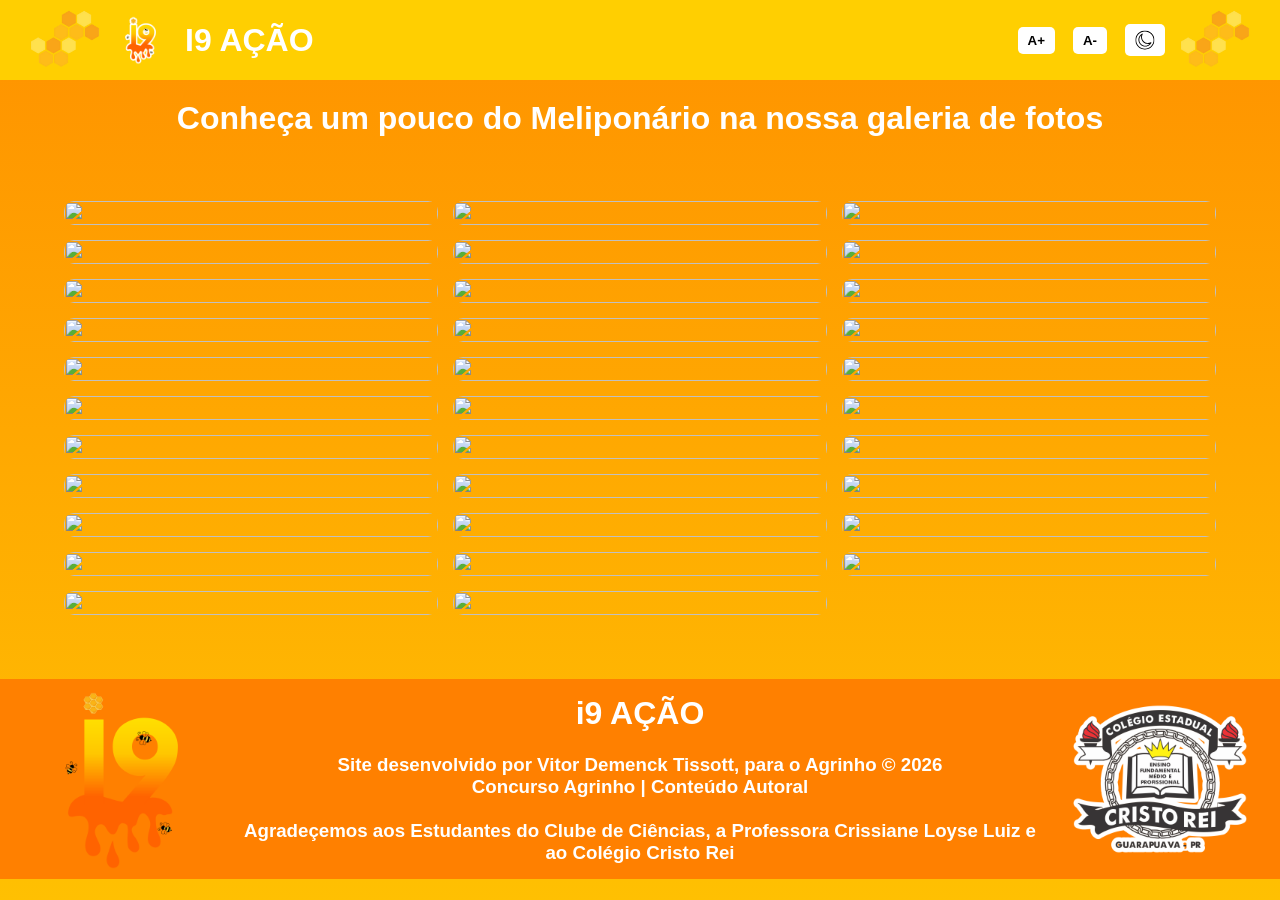
==== galeria.html @ e70650ac "Add files via upload" ====
<!DOCTYPE html>
<html lang="en">
<head>
    <meta charset="UTF-8">
    <meta name="viewport" content="width=device-width, initial-scale=1.0">
    <title>I9 AÇÃO Galeria</title>
    <link rel="stylesheet" href="style.css">
</head>
<body>
    <header>
    <div>
    <img class="img_colmeia" src="img/colmeia.png" alt="desenho de uma comleia">
    <a href="index.html"><img src="img/I9.png" alt="Logo site i9 ação desenvolvido no canva"></a>
    <h1>I9 AÇÃO</h1>
    </div>
    <div>
    <div class="acessibilidade">
      <button class="fonte-btn" onclick="alterarFonte(1)">A+</button>
      <button class="fonte-btn" onclick="alterarFonte(-1)">A-</button>
      <button class="tema-btn" onclick="alternarTema()"> <img class="img_modo-escuro" src="img/modo escuro.svg" alt="imagem modo escuro e modo claro"></button>
    </div>
      <img class="img_colmeia" src="img/colmeia.png" alt="desenho de uma comleia">
    </div>
</header>

<h1>Conheça um pouco do Meliponário na nossa galeria de fotos</h1>

<main class="galeria">
        <img src="img/img galeria/colmeia 1.jpeg" alt="">
        <img src="img/img galeria/colmeia 2.jpeg" alt="">
        <img src="img/img galeria/colmeia 3.jpeg" alt="">
        <img src="img/img galeria/colmeia 4.jpeg" alt="">
        <img src="img/img galeria/meliponario 1.jpeg" alt="">
        <img src="img/img galeria/meliponario 2.jpeg" alt="">
        <img src="img/img galeria/meliponario 3.jpeg" alt="">
        <img src="img/img galeria/meliponario 4.jpeg" alt="">
        <img src="img/img galeria/hora 2.jpg" alt="">
        <img src="img/img galeria/horta morango 1.jpg" alt="">
        <img src="img/img galeria/horta morango 2.jpg" alt="">
        <img src="img/img galeria/inicio horta.jpg" alt="">
        <img src="img/img galeria/melzinho.jpg" alt="">
        <img src="img/img galeria/plantas biblioteca.jpg" alt="">
        <img src="img/img galeria/flores biblioteca.jpg" alt="">
        <img src="img/img galeria/entrada biblioteca.jpg" alt="">
        <img src="img/img galeria/carrinho 1.jpg" alt="">
        <img src="img/img galeria/carrinho 2.jpg" alt="">
        <img src="img/img galeria/hortinha centro.jpg" alt="">
        <img src="img/img galeria/Entrada de flores.jpg" alt="">
        <img src="img/img galeria/entrada colmeia.jpg" alt="">
        <img src="img/img galeria/colmeia aberta 1.jpg" alt="">
        <img src="img/img galeria/colmeia aberta 2.jpg" alt="">
        <img src="img/img galeria/colmeia aberta 3.jpg" alt="">
        <img src="img/img galeria/colmeia aberta 4.jpg" alt="">
        <img src="img/img galeria/colmeia aberta 5.jpg" alt=""> 
        <img src="img/img galeria/colmeia aberta 6.jpg" alt="">
        <img src="img/img galeria/colmeia aberta 7.jpg" alt="">    
        <img src="img/img galeria/arvores fora.jpg" alt="">
        <img src="img/img galeria/arvore 1.jpg" alt="">
        <img src="img/img galeria/arvore 2.jpg" alt="">
        <img src="img/img galeria/arvore 3.jpg" alt="">
</main>

<footer>
  <img src="img/i9.png" alt="Logo site i9 ação desenvolvido no canva presente no rodapé">
  <div>
    <h1>i9 AÇÃO</h1> 
    <h3>Site desenvolvido por Vitor Demenck Tissott, para o Agrinho © 2026 
    <br> Concurso Agrinho | Conteúdo Autoral
    <br>
    <br> Agradeçemos aos Estudantes do Clube de Ciências, a Professora Crissiane Loyse Luiz e ao Colégio Cristo Rei</h3>
  </div>
  <img src="img/logo cristo rei.png" alt="Logo do Colégio Estadual Cristo Rei">
</footer>

<script src="script.js"></script>
<script src="//translate.google.com/translate_a/element.js?cb=googleTranslateElementInit"></script>

</body>
</html>
---- style.css ----
:root{
  --cor-fundo: linear-gradient(to bottom, #ff9200, #ffc002);
  --cor-cabecalho: #ffcf01;
  --cor-rodapé: #ff8000;
  --cor-tela: #eaeaea;
  --cor-tablet: #333333;
  --cor-botao: #a8c6df;
  --cor-camera: #a8c6df;
  --branco: white;
  --preto: black;
}

body {
  background-image: var(--cor-fundo);
  background-repeat: no-repeat;
  background-attachment: fixed;
  margin: 0;
  font-family: Arial;
  text-align: center;
  color: var(--branco);
}

header {
  display: flex;
  height: 50px;
  justify-content: space-between;
  align-items: center;
  background-color: var(--cor-cabecalho);
  padding: 15px;
}

header h1 {
  margin: 0;
  padding-left: 20px;
}

header img{
  width: 50px;
  display: block;
}

.img_colmeia{
  width: 70px;
  padding: 0 15px;
}

header div{
  display: flex;
  align-items: center;
}

nav a {
  color: var(--branco);
  margin-left: 15px;
  text-decoration: none;
  font-size: 20px;
}

#idioma_box {
  display: none;
}

.idioma_botao {
  color: var(--branco);
  padding: 8px 12px;
  cursor: pointer;
  border-radius: 5px;
  font-size: 20px;
}

.idioma_google {
  display: none;
  position: absolute;
  right: 20px;
  top: 60px;
  background-color: var(--branco);
  padding: 10px;
  border-radius: 5px;
  align-items: center;
  margin-top: 20px;
}

#idioma_box:checked ~ .idioma_google {
  display: block;
}

.acessibilidade{
  display:flex;
  gap:10px;
  align-items:center;
}

.fonte-btn,
.tema-btn{
  background-color: var(--branco);
  color: var(--preto);
  border: none;
  padding: 6px 10px;
  margin-left: 8px;
  border-radius: 5px;
  cursor: pointer;
  font-weight: bold;
  transition: 0.3s;
}

.fonte-btn:hover,
.tema-btn:hover{
  background-color: var(--cor-rodapé);
  color: var(--branco);
}

.tema-btn:hover .img_modo-escuro{
    filter: brightness(0) invert(1);
}

.img_modo-escuro{
  width: 20px;
}

h1 {
  margin-top: 20px;
}

.banner{
  text-align: center;
}

.banner img{
  width: 80%;
  height: 500px;
  object-fit: cover;
  object-position: center 70%;
  border-radius: 20px;
}

.tablet {
  width: 700px;
  margin: 30px auto;
  background-color: var(--cor-tablet);
  border-radius: 30px;
  padding: 20px;
  position: relative;
}

.camera {
  width: 20px;
  height: 20px;
  background-color: var(--cor-camera) ;
  border-radius: 50%;
  margin: 0 auto 10px;
}

.tela {
  background-color: var(--cor-tela);
  color: var(--preto);
  padding: 20px;
  border-radius: 10px;
  text-align: center;
  min-height: 800px;
  height: auto;
  font-size: 20px;
  align-items: center;
}

.tela p{
  text-align: justify;
}

.tela img{
  width: 400px;
  border-radius: 20px;
}

.controles {
  display: flex;
  justify-content: center;
  align-items: center;
  margin-top: 10px;
  gap: 20px;
  font-size: 30px;
}

.botao {
  width: 80px;
  height: 15px;
  background-color: var(--cor-botao);
  border-radius: 10px;
}

.tablet_deitado{
  width: 800px;
  background-color: var(--cor-tablet);
  border-radius: 30px;
  padding: 20px;
  position: relative;
  margin: 30px auto;
  display: flex;
  align-items: center;
}

.camera_tablet_deitado{
  width: 20px;
  height: 20px;
  background-color: var(--cor-camera);
  border-radius: 50%;
  display: block;
}

.tela_deitado{
  background-color: var(--cor-tela);
  color: var(--preto);
  display: flex;
  padding: 20px;
  border-radius: 10px;
  text-align: center;
  min-height: 400px;
  height: auto;
  width: 700px;
  overflow-y: auto;
  font-size: 20px;
  align-items: center;
  margin: 0 20px auto;
}

.tela_deitado p{
  font-size: 30px;
}

.tela_deitado img{
  height: 300px;
  border-radius: 30px;
}

.controles_tablet_deitado{
  justify-content: center;
  align-items: center;
  margin-top: 10px;
  gap: 20px;
  font-size: 30px;
}

.botao_tablet_deitado{
  width: 15px;
  height: 80px;
  background-color: var(--cor-botao);
  border-radius: 10px;
}

.tablet_2{
   width: 870px;
  margin: 30px auto;
  background-color: var(--cor-tablet);
  border-radius: 30px;
  padding: 20px;
  position: relative;
}

.tela_2 {
  background-color: var(--cor-tela);
  color: var(--preto);
  padding: 40px;
  margin: 20px;
  border-radius: 10px;
  text-align: center;
  min-height: 600px;
  height: auto;
  width: 750px;
  font-size: 20px;
  align-items: center;
  display: flex;
}

.tela_2 p{
  text-align: justify;
  padding: 0 20px 0 20px;
  width: 450px;
}

.tela_2 img{
  height: 500px;
  border-radius: 20px;
}

.celulares {
  display: flex;
}

.celular {
  width: 400px;
  margin: 30px auto;
  background-color: var(--cor-tablet);
  border-radius: 30px;
  padding: 20px;
  position: relative;
}

.celular_tela {
  background-color: var(--cor-tela);
  color: var(--preto);
  padding: 20px;
  border-radius: 10px;
  text-align: center;
  min-height: 550px;
  height: auto;
  font-size: 20px;
  align-items: center;
}

.celular_tela p{
  text-align: justify;
}

.celular_tela img{
  width: 300px;
  border-radius: 20px;
}

.tela_3 {
  background-color: var(--cor-tela);
  color: var(--preto);
  padding: 20px;
  border-radius: 10px;
  text-align: center;
  min-height: 800px;
  height: auto;
  font-size: 20px;
  align-items: center;
}

.tela_3 p{
  text-align: justify;
}

.tela_3 img{
  height: 400px;
  width: 300px;
  object-fit: cover;
  object-position: center 40%;
  border-radius: 20px;
}

.tv {
  width: 900px;
  margin: 30px auto;
  background-color: var(--cor-tablet);
  border-radius: 30px;
  padding: 20px;
  position: relative;
}

.tela_tv {
  background-color: var(--cor-tela);
  display: flex;
  color: var(--preto);
  padding: 20px;
  border-radius: 10px;
  text-align: justify;
  min-height: 550px;
  height: auto;
  font-size: 20px;
  align-items: center;
}

.tela_tv img{
  height: 400px;
  width: 300px;
  object-fit: cover;
  margin: 20px;
  object-position: center 40%;
  border-radius: 20px;
}

.base {
  width: 900px;
  margin: 30px auto;
  display: flex;
  flex-direction: column;
  align-items: center;
  margin-top: -50px;
}

.pe_tv {
  width: 60px;
  height: 100px;
  background-color: var(--cor-tablet);
}

.base_tv {
  width: 400px;
  height: 40px;
  background-color: var(--cor-tablet);
  border-radius: 20px;
  margin-top: -20px;
}

.tablet_deitado_2{
  width: 800px;
  background-color: var(--cor-tablet);
  border-radius: 30px;
  padding: 20px;
  position: relative;
  margin: 30px auto;
  display: flex;
  align-items: center;
}

.tela_deitado_2{
  background-color: var(--cor-tela);
  color: var(--preto);
  display: flex;
  padding: 20px;
  border-radius: 10px;
  text-align: center;
  min-height: 400px;
  height: auto;
  width: 700px;
  font-size: 20px;
  align-items: center;
  text-align: justify;
  margin: 0 20px auto;
}

.tela_deitado_2 img{
  height: 300px;
  border-radius: 30px;
  margin: 20px;
}

.tablet_4 {
  width: 800px;
  margin: 30px auto;
  background-color: var(--cor-tablet);
  border-radius: 30px;
  padding: 20px;
  position: relative;
}

.tela_4 {
  background-color: var(--cor-tela);
  color: var(--preto);
  padding: 20px;
  border-radius: 10px;
  text-align: center;
  min-height: 600px;
  height: auto;
  font-size: 20px;
  align-items: center;
}

.tela_4 p{
  text-align: justify;
}

.tela_4 img{
  height: 300px;
  width: 250px;
  object-fit: cover;
  object-position: center 40%;
  border-radius: 20px;
}

.notebook {
  width: 800px;
  margin: 50px auto;
  text-align: center;
}

.tela_notebook {
  background: var(--cor-tablet);
  padding: 20px;
  border-radius: 10px 10px 0 0;
}

.conteudo {
  background: var(--cor-tela);
  padding: 10px;    
  min-height:400px;
  height:auto;
  color: var(--preto);
  text-align: justify;
}

.quiz {
  width: 500px;
  margin: auto;
  text-align: center;
  padding: 20px;
  border-radius: 10px;
}

.resposta {
  display: block;
  background: var(--cor-botao);
  margin: 8px 0;
  padding: 10px;
  cursor: pointer;
  border-radius: 5px;
}

.resposta:hover {
  background: var(--cor-cabecalho);
}

.botao_quiz {
  border-radius: 30px;
  margin-top: 10px;
  padding: 10px;
  cursor: pointer;
  border: solid 3px var(--cor-cabecalho);
  border-color: var(--cor-cabecalho);
}

.botao_quiz:hover{
  background-color: var(--cor-botao);
}

.base_notebook {
  background: var(--cor-tablet);
  padding: 30px;
  width: 780px;
  margin-top: -20px;
  margin-left: -20px;
  border-radius: 0 0 20px 20px;
  transform: perspective(500px) rotateX(20deg);
}

.teclado {
  display: flex;
  flex-wrap: wrap;
  justify-content: center;
  gap: 10px;
}

.tecla {
  width: 60px;
  height: 30px;
  background: var(--cor-tela);
  border-radius: 8px;
}

.tecla.grande {
  width: 200px;
  height: 40px;
}

.img-tablet{
  display: flex;
  justify-content: center;
}

.img-tablet img{
 width: 200px;
 margin: 0 20px;
}

.galeria-btn{
  width: 200px;
  height: 50px;
  border-radius: 50px;
  margin: 40px;
  border: solid 5px var(--preto);
  background-color: var(--branco);
  color: var(--preto);
  font-size: 16px;
}

.galeria-btn:hover{
  background-color: var(--cor-rodapé);
  color: var(--branco);
}

footer{
  height: 200px;
  background-color: var(--cor-rodapé);
  display: flex;
  justify-content: center;
  align-items: center;
  gap: 30px;
}

footer img{
  width: 180px;
}

footer h3{
  width: 800px;
}

body.modo-escuro{
  background: var(--cor-tablet);
  color: var(--branco);
}

body.modo-escuro header{
  background-color: var(--cor-tablet);
}

body.modo-escuro footer{
  background-color: var(--cor-tablet);
}

body.modo-escuro .tela,
body.modo-escuro .tela_2,
body.modo-escuro .tela_3,
body.modo-escuro .tela_4,
body.modo-escuro .tela_tv,
body.modo-escuro .tela_deitado,
body.modo-escuro .tela_deitado_2,
body.modo-escuro .conteudo,
body.modo-escuro .celular_tela{
  background-color: var(--cor-tablet);
  color: var(--branco);
}

body.modo-escuro .tablet,
body.modo-escuro .tablet_2,
body.modo-escuro .tablet_4,
body.modo-escuro .tablet_deitado,
body.modo-escuro .tablet_deitado_2,
body.modo-escuro .tv, 
body.modo-escuro .base_tv, 
body.modo-escuro .pe_tv,
body.modo-escuro .tela_notebook,
body.modo-escuro .celular, 
body.modo-escuro .base_notebook {
    background-color: var(--preto);
}

body.modo-escuro .resposta{
  background-color: #555;
  color: var(--branco);
}

body.modo-escuro nav a{
  color: var(--branco);
}

img{
  max-width: 100%;
  height: auto;
}

.galeria{
    display: grid;
    grid-template-columns: repeat(auto-fit, minmax(350px, 1fr));
    gap: 15px;
    margin: 5%;
}

.galeria img{
    width: 100%;
    height: 100%;
    object-fit: cover;
    border-radius: 10px;
    transition: 0.3s;
    cursor: pointer;
}

.galeria img:hover{
    border: solid 5px var(--cor-tablet);
    transform: scale(1.05);
    box-shadow: 0 5px 15px rgba(0,0,0,0.3);
}

/* RESPONSIVIDADE */
@media (max-width: 768px){

  header{
    display:flex;
    flex-direction:column;
    align-items:center;
    justify-content:center;
    padding:15px 10px;
    height:auto;
    gap:15px;
  }

  header div{
    display:flex;
    align-items:center;
    justify-content:center;
    flex-wrap:wrap;
    width:100%;
  }

  header h1{
    font-size:2rem;
    padding-left:10px;
  }

  header .img_colmeia{
    display: none;
  }

  .img_colmeia{
    width:55px;
  }

  nav{
    display:flex;
    justify-content:center;
    align-items:center;
    flex-wrap:wrap;
    gap:20px;
    width:100%;
  }

  nav a{
    margin:0;
    font-size:18px;
  }

  .idioma_botao{
    font-size:18px;
    padding:5px;
  }

  .idioma_google {
  position: absolute;
  right: 10vw;
  top: 13vw;
  padding: 5px;
  margin-top: 100px;
  width: 80%;
}

  .fonte-btn,
  .tema-btn{
    padding:8px 12px;
    margin:0;
  }

  .banner img{
    width: 90%;
    height: auto;
  }

  .tablet,
  .tablet_2,
  .tablet_4,
  .tablet_deitado,
  .tablet_deitado_2,
  .tv,
  .notebook,
  .celular{
    width: 80%;
  }

  .tela,
  .tela_3,
  .tela_4{
    height: auto;
  }

  .tela_2,
  .tela_tv,
  .tela_deitado,
  .tela_deitado_2{
    flex-direction: column;
    height: auto;
    width: auto;
  }

  .camera_tablet_deitado, .controles_tablet_deitado{
  display: none;
  }

  .tela_2{
    padding: 15px;
  }

  .tela_2 p{
    width: auto;
    padding: 0;
    text-align: left;
  }

  .celulares{
    flex-direction: column;
    margin: 10px;
  }

  .celular{
    margin: 15px auto;
    width: auto;
  }

  .celular_tela{
    height: auto;
  }

  .tela_tv img,
  .tela_2 img,
  .tela_deitado img,
  .tela_deitado_2 img{
    width: 100%;
    max-width: 300px;
    height: auto;
    margin: 10px auto;
  }

  .base{
    display: none;
  }

  .quiz{
    width: 95%;
    box-sizing: border-box;
  }

  .conteudo{
    height: auto;
    min-height: 400px;
  }

  .notebook{
    width: 80%;
  }

  .base_notebook{
    width: 85vw;
    margin-left: -10px;
    margin-top: -25px;
    box-sizing: border-box;
  }

  .img-tablet img{
  width: 100px;
  margin: 0 20px;
  }


   footer{
    flex-direction: column;
    height: auto;
    padding: 20px;
    text-align: center;
  }


  footer h3{
    width: auto;
  }

  footer img{
    width: 200px;
  }
}
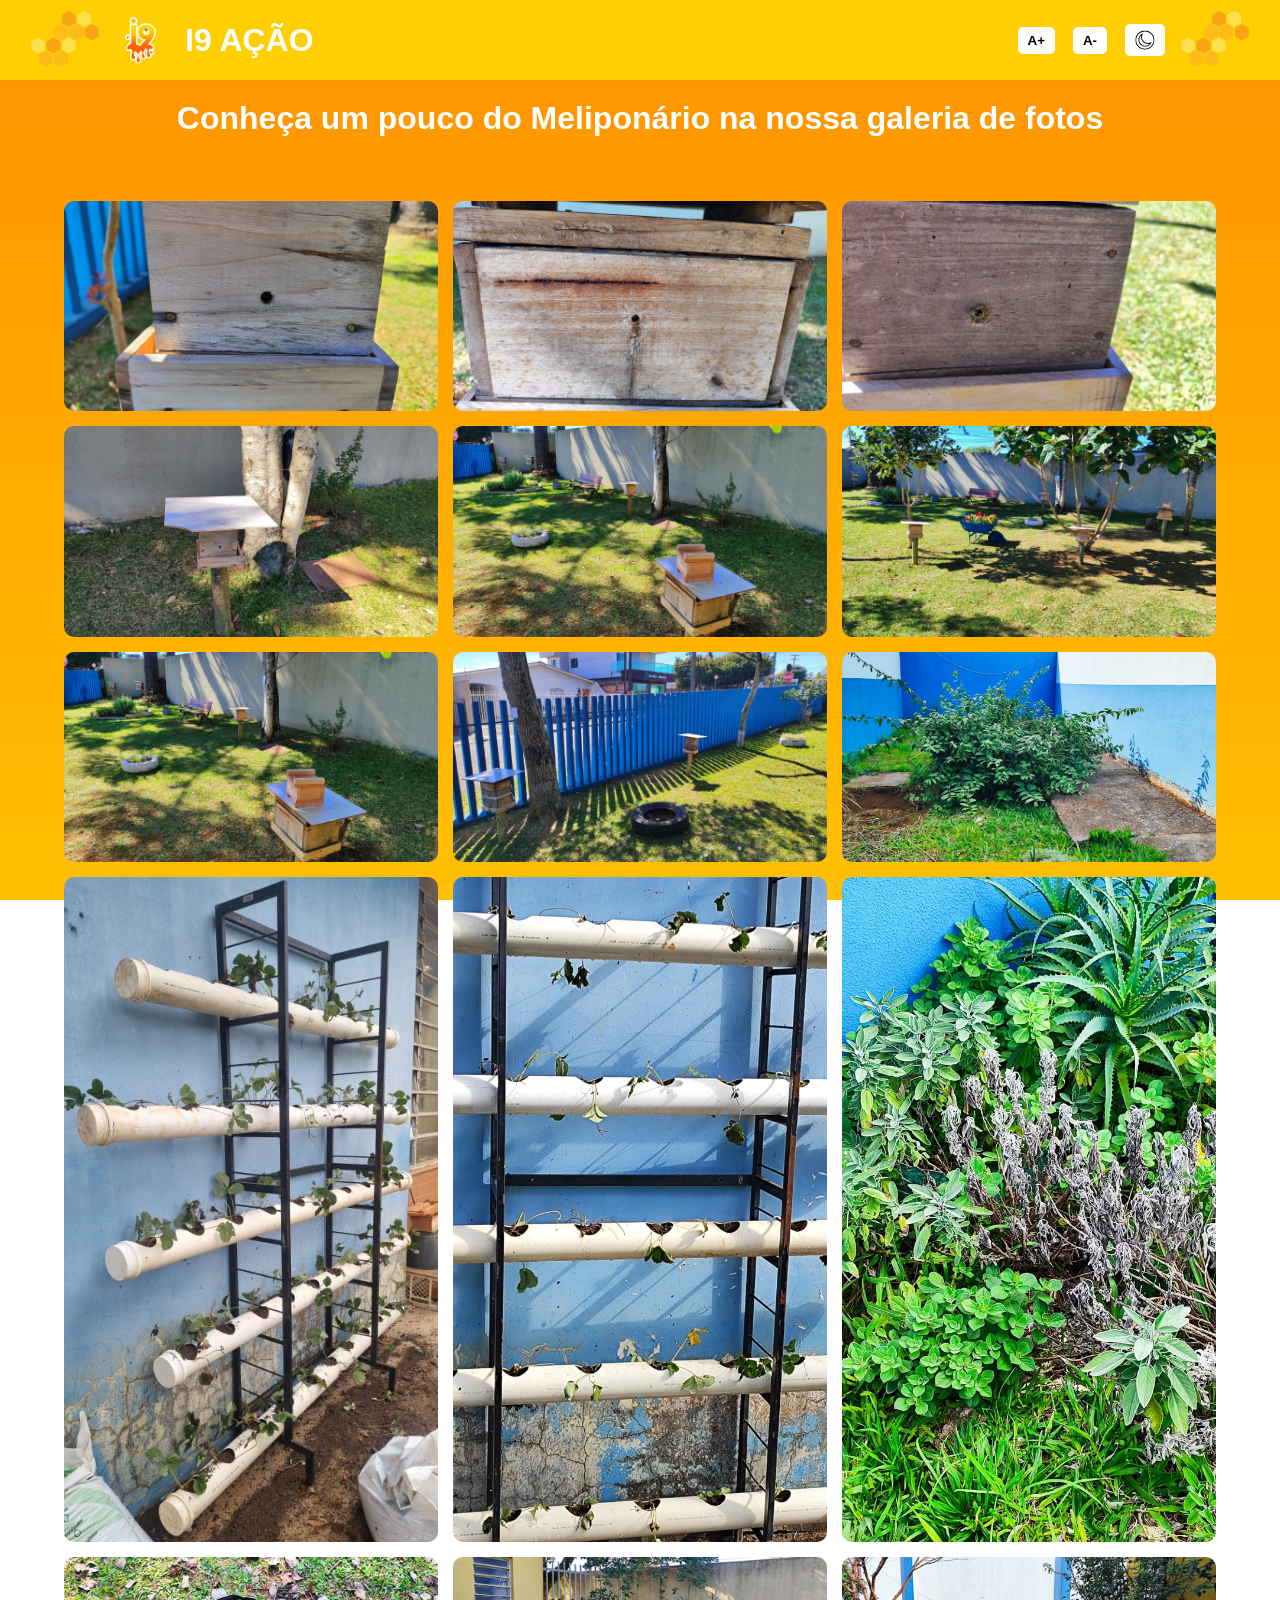
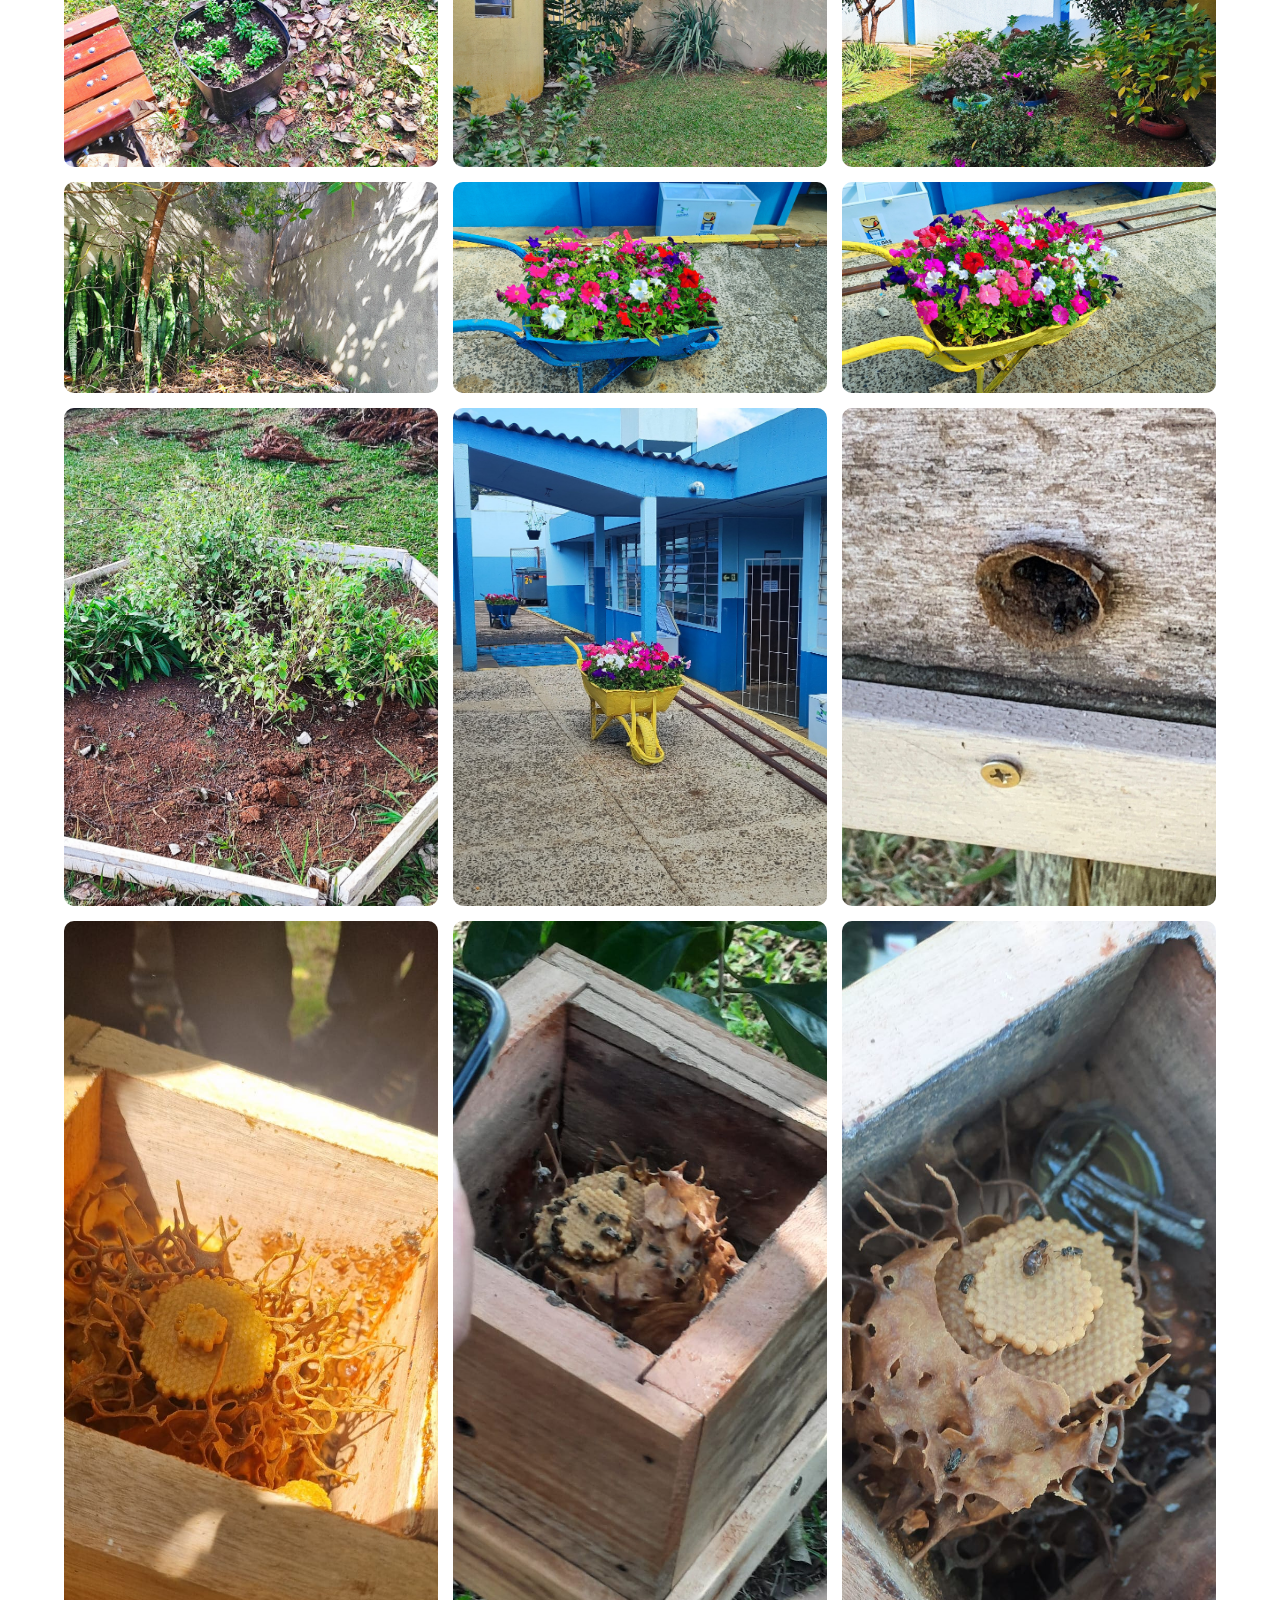
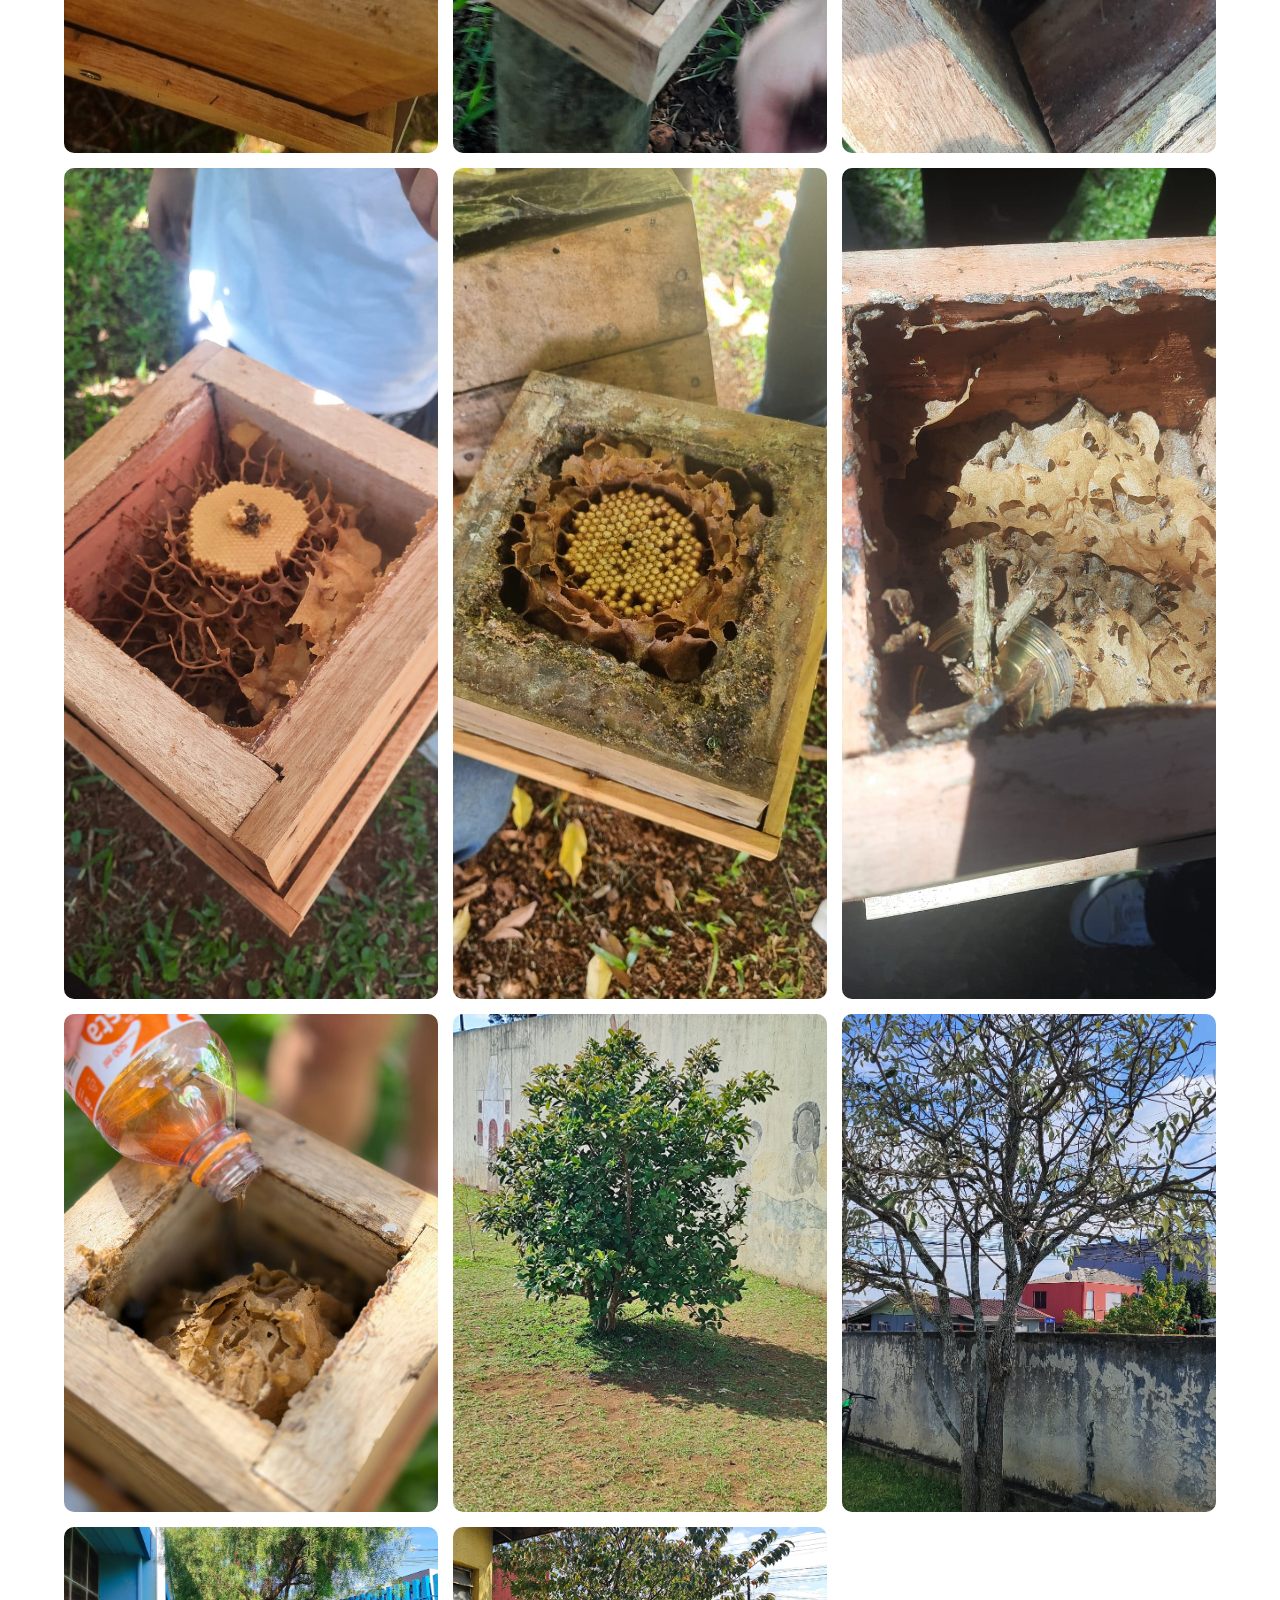
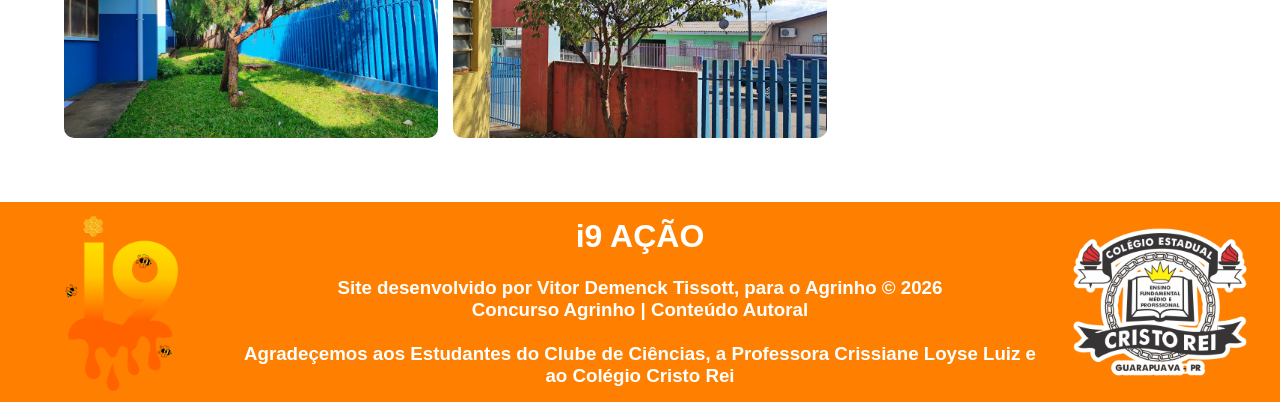
==== commit a42094e7: "Atualização" ====
--- a/galeria.html
+++ b/galeria.html
@@ -26,38 +26,38 @@
 <h1>Conheça um pouco do Meliponário na nossa galeria de fotos</h1>
 
 <main class="galeria">
-        <img src="img/img galeria/colmeia 1.jpeg" alt="">
-        <img src="img/img galeria/colmeia 2.jpeg" alt="">
-        <img src="img/img galeria/colmeia 3.jpeg" alt="">
-        <img src="img/img galeria/colmeia 4.jpeg" alt="">
-        <img src="img/img galeria/meliponario 1.jpeg" alt="">
-        <img src="img/img galeria/meliponario 2.jpeg" alt="">
-        <img src="img/img galeria/meliponario 3.jpeg" alt="">
-        <img src="img/img galeria/meliponario 4.jpeg" alt="">
-        <img src="img/img galeria/hora 2.jpg" alt="">
-        <img src="img/img galeria/horta morango 1.jpg" alt="">
-        <img src="img/img galeria/horta morango 2.jpg" alt="">
-        <img src="img/img galeria/inicio horta.jpg" alt="">
-        <img src="img/img galeria/melzinho.jpg" alt="">
-        <img src="img/img galeria/plantas biblioteca.jpg" alt="">
-        <img src="img/img galeria/flores biblioteca.jpg" alt="">
-        <img src="img/img galeria/entrada biblioteca.jpg" alt="">
-        <img src="img/img galeria/carrinho 1.jpg" alt="">
-        <img src="img/img galeria/carrinho 2.jpg" alt="">
-        <img src="img/img galeria/hortinha centro.jpg" alt="">
-        <img src="img/img galeria/Entrada de flores.jpg" alt="">
-        <img src="img/img galeria/entrada colmeia.jpg" alt="">
-        <img src="img/img galeria/colmeia aberta 1.jpg" alt="">
-        <img src="img/img galeria/colmeia aberta 2.jpg" alt="">
-        <img src="img/img galeria/colmeia aberta 3.jpg" alt="">
-        <img src="img/img galeria/colmeia aberta 4.jpg" alt="">
-        <img src="img/img galeria/colmeia aberta 5.jpg" alt=""> 
-        <img src="img/img galeria/colmeia aberta 6.jpg" alt="">
-        <img src="img/img galeria/colmeia aberta 7.jpg" alt="">    
-        <img src="img/img galeria/arvores fora.jpg" alt="">
-        <img src="img/img galeria/arvore 1.jpg" alt="">
-        <img src="img/img galeria/arvore 2.jpg" alt="">
-        <img src="img/img galeria/arvore 3.jpg" alt="">
+        <img src="img/img galeria/colmeia 1.jpeg" alt="Colmeia da espécie Plebeia droryana">
+        <img src="img/img galeria/colmeia 2.jpeg" alt="Colmeia da espécie Mandurin">
+        <img src="img/img galeria/colmeia 3.jpeg" alt="Colmeia da espécie Jatai">
+        <img src="img/img galeria/colmeia 4.jpeg" alt="Colmeia da espécie Mirin guaçu">
+        <img src="img/img galeria/meliponario 1.jpeg" alt="Imagem do meliponário">
+        <img src="img/img galeria/meliponario 2.jpeg" alt="Imagem do meliponário">
+        <img src="img/img galeria/meliponario 3.jpeg" alt="Imagem do meliponário">
+        <img src="img/img galeria/meliponario 4.jpeg" alt="Imagem do meliponário">
+        <img src="img/img galeria/hora 2.jpg" alt="Planta Ora-pronobis">
+        <img src="img/img galeria/horta morango 1.jpg" alt="Horta vertical de morangos">
+        <img src="img/img galeria/horta morango 2.jpg" alt="Horta vertical de morangos">
+        <img src="img/img galeria/inicio horta.jpg" alt="Imagem da plantação de bolso, babosa salvia e capim limão">
+        <img src="img/img galeria/melzinho.jpg" alt="Imagem flor-mel">
+        <img src="img/img galeria/plantas biblioteca.jpg" alt="Imagem das especies de plantas da entrada da biblioteca">
+        <img src="img/img galeria/flores biblioteca.jpg" alt="Imagem das especies de plantas da entrada da biblioteca">
+        <img src="img/img galeria/entrada biblioteca.jpg" alt="Imagem das especies de plantas da entrada da biblioteca">
+        <img src="img/img galeria/carrinho 1.jpg" alt="Carrinhos de mão com plantação de flores beijinhos">
+        <img src="img/img galeria/carrinho 2.jpg" alt="Carrinhos de mão com plantação de flores beijinhos">
+        <img src="img/img galeria/hortinha centro.jpg" alt="Horta no centro do melipónario com calendulas e manjericão">
+        <img src="img/img galeria/Entrada de flores.jpg" alt="Entrada do colégio com os carrinhos de mão com flores plantadas">
+        <img src="img/img galeria/entrada colmeia.jpg" alt="Entrada da colmeia da abelha Tubuna">
+        <img src="img/img galeria/colmeia aberta 1.jpg" alt="Interior da colmeia da Mirin guaçu">
+        <img src="img/img galeria/colmeia aberta 2.jpg" alt="Interior da colmeia da Mirin guaçu">
+        <img src="img/img galeria/colmeia aberta 3.jpg" alt="Interior da colmeia da Mirin guaçu">
+        <img src="img/img galeria/colmeia aberta 4.jpg" alt="Interior da colmeia da Mirin guaçu">
+        <img src="img/img galeria/colmeia aberta 5.jpg" alt="Interior da colmeia da Mirin droryana"> 
+        <img src="img/img galeria/colmeia aberta 6.jpg" alt="Interior da colmeia da Mirin droryana">
+        <img src="img/img galeria/colmeia aberta 7.jpg" alt="Alimentação da colmeia da Mirin droryana">    
+        <img src="img/img galeria/arvores fora.jpg" alt="Plantio de especiês frutiferas contendo goiaba, araça e pitanga">
+        <img src="img/img galeria/arvore 1.jpg" alt="Imagem Ipé amarelo">
+        <img src="img/img galeria/arvore 2.jpg" alt="Imagem arvores Aroeiras">
+        <img src="img/img galeria/arvore 3.jpg" alt="Imagem arvore cerejeira presente no meliponário">
 </main>
 
 <footer>
--- a/style.css
+++ b/style.css
@@ -846,3 +846,4 @@
     width: 200px;
   }
 }
+
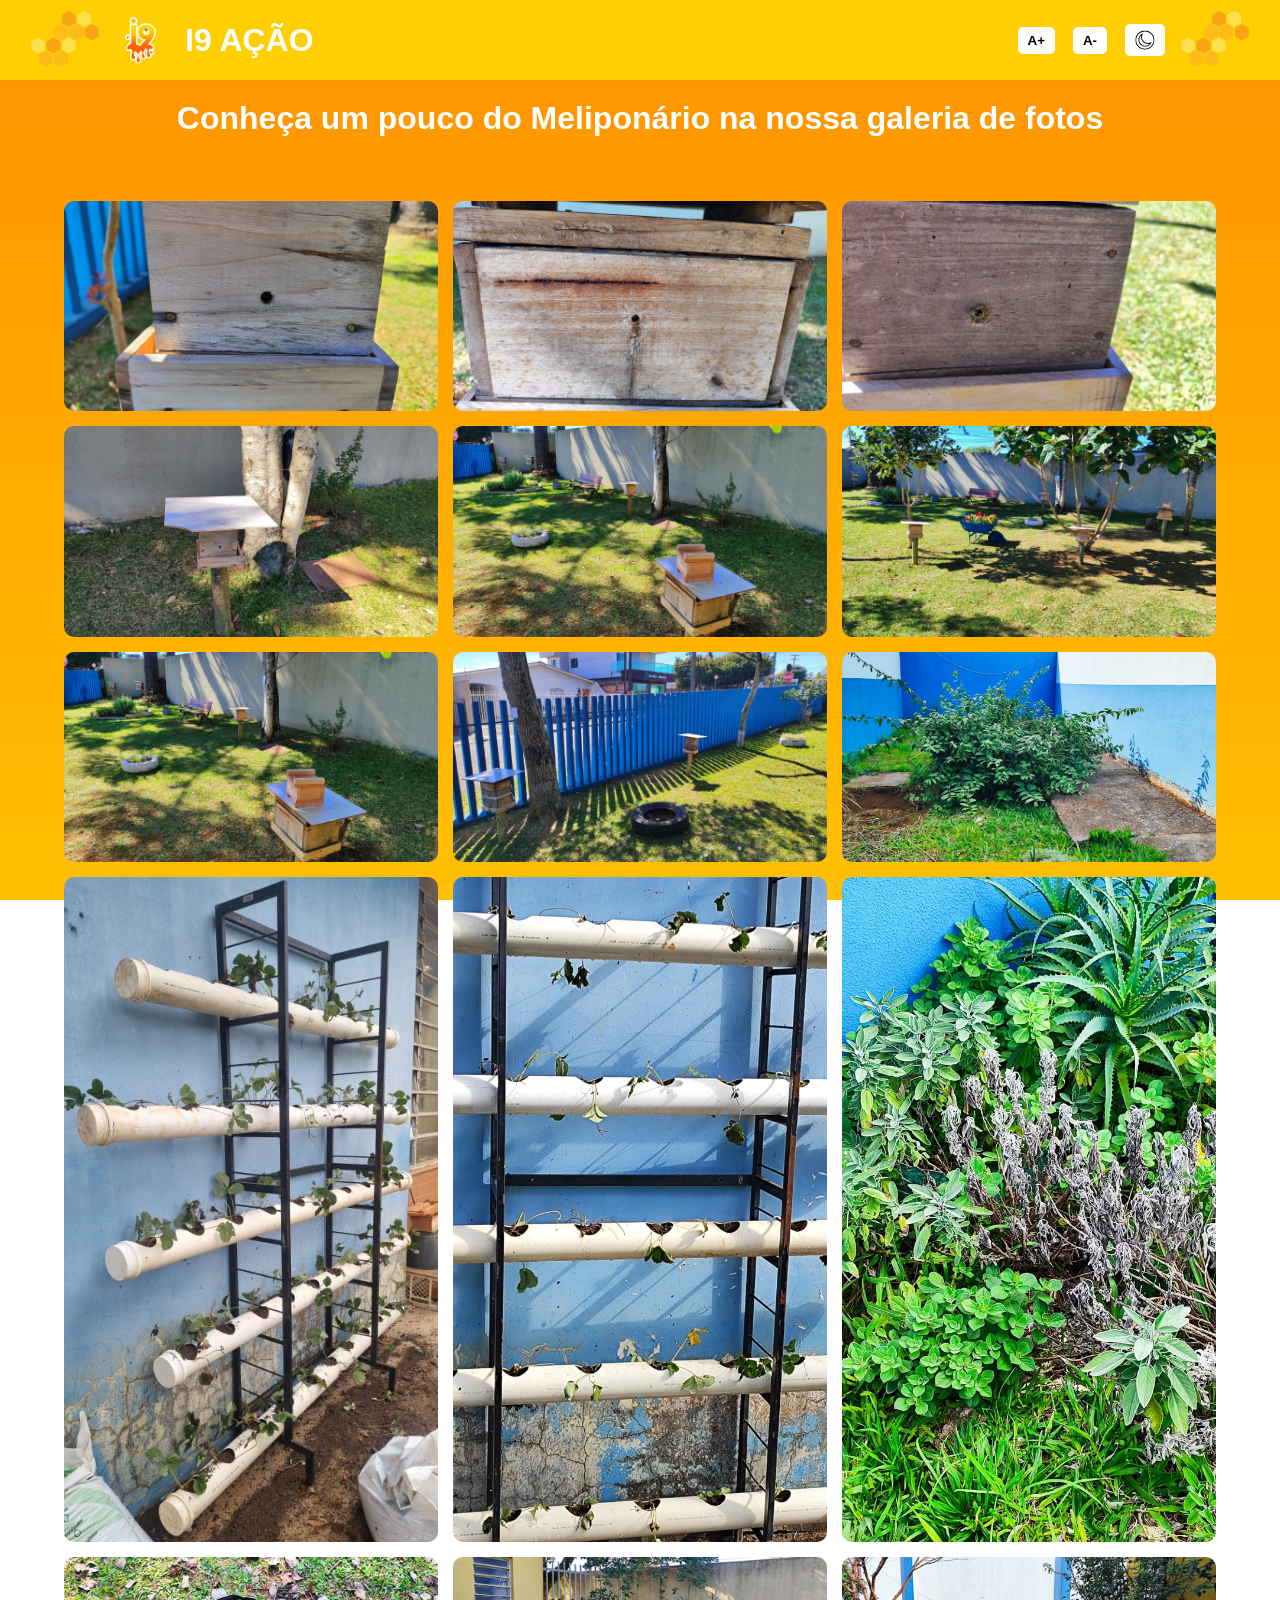
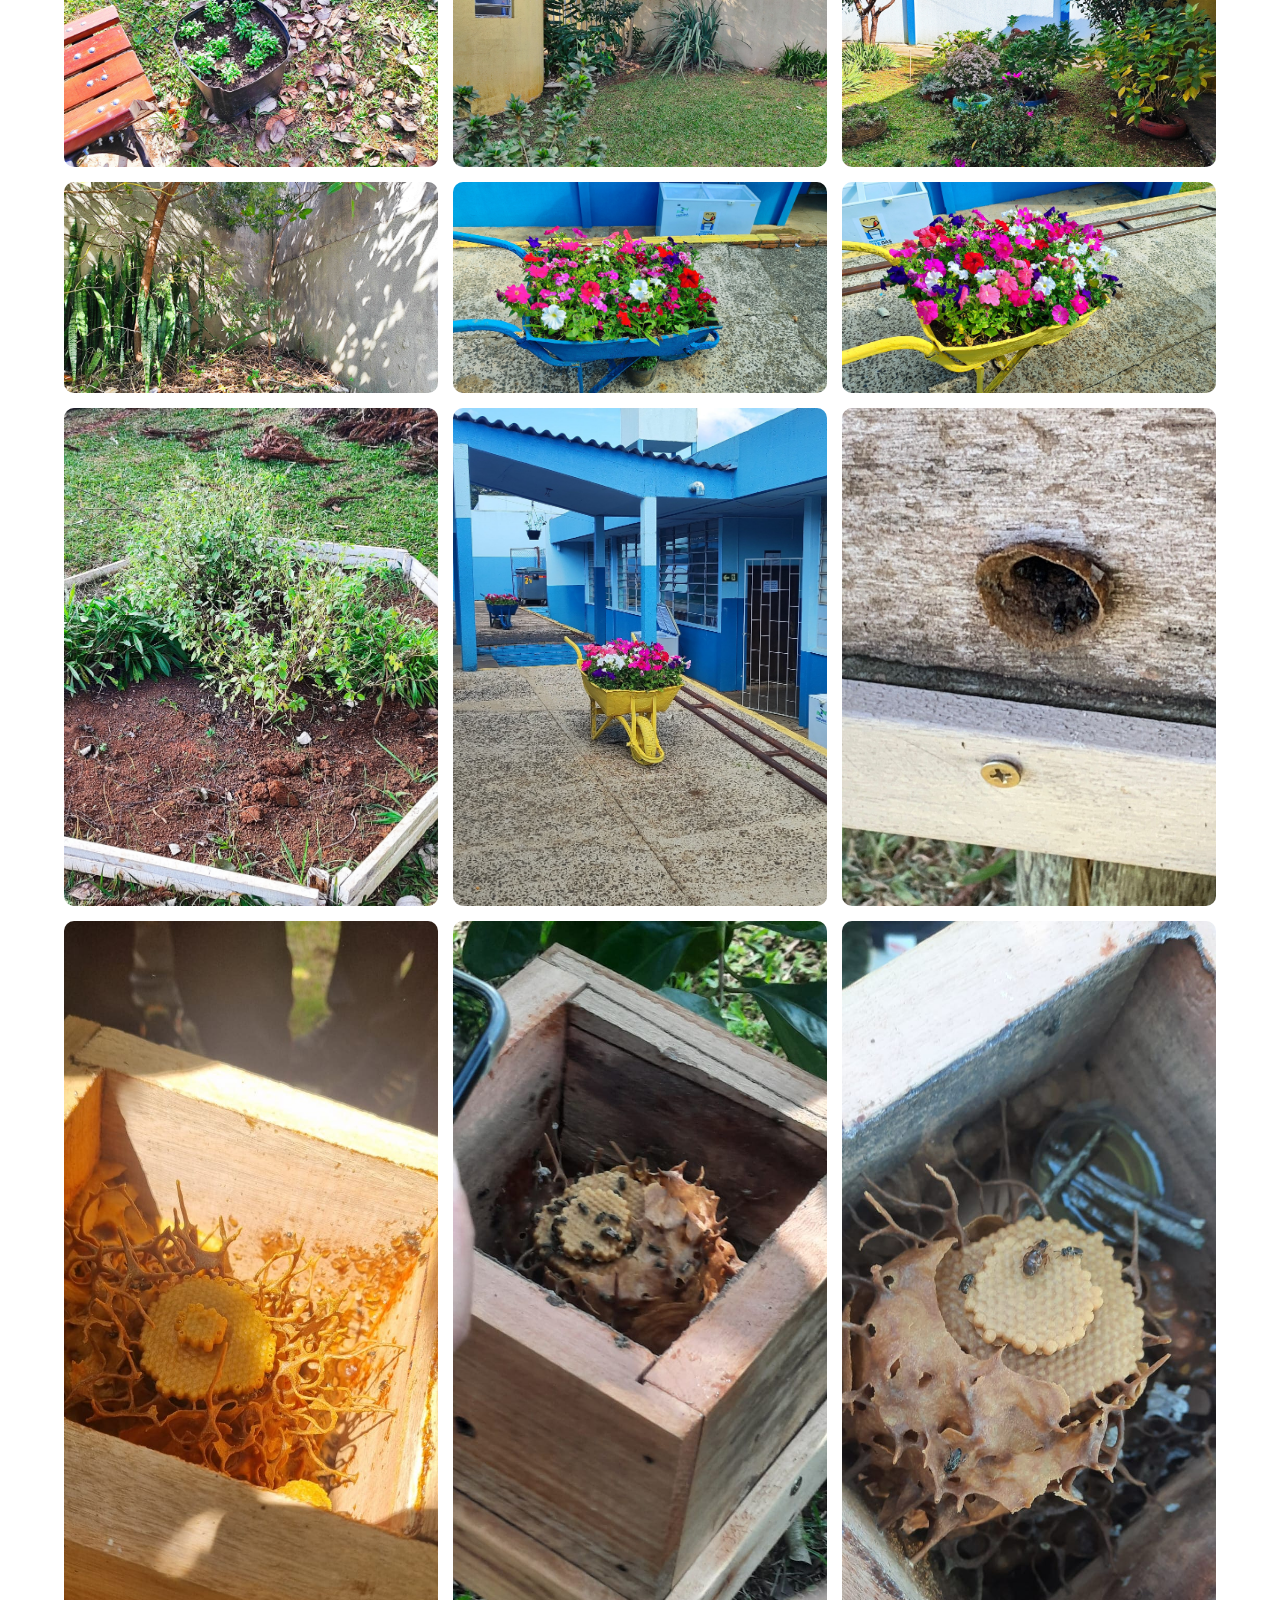
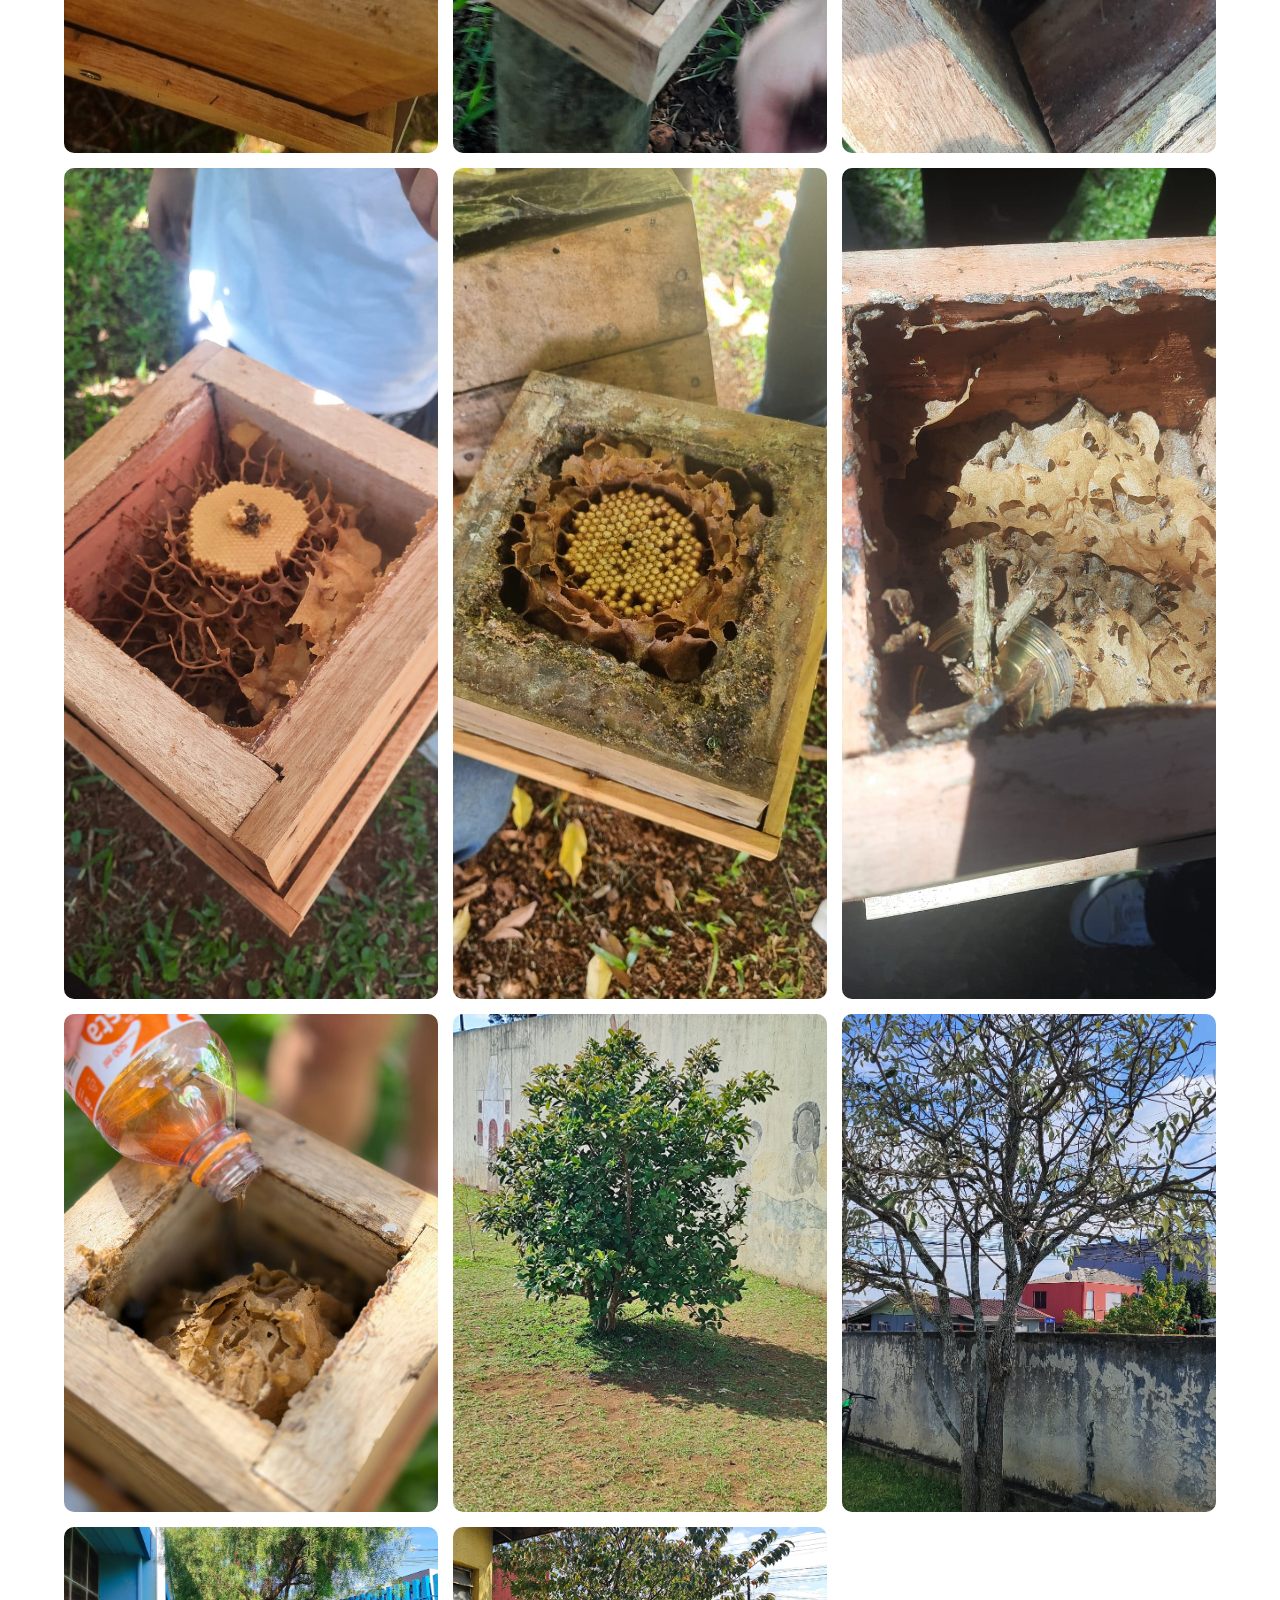
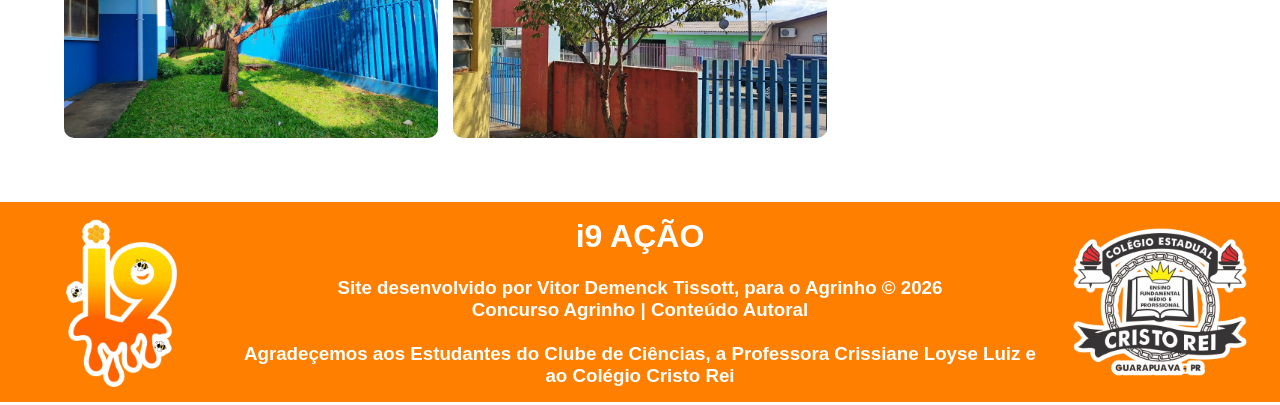
==== commit 22ceba10: "Atualização HTML" ====
--- a/galeria.html
+++ b/galeria.html
@@ -61,7 +61,7 @@
 </main>
 
 <footer>
-  <img src="img/i9.png" alt="Logo site i9 ação desenvolvido no canva presente no rodapé">
+  <img src="img/I9.png" alt="Logo site i9 ação desenvolvido no canva presente no rodapé">
   <div>
     <h1>i9 AÇÃO</h1> 
     <h3>Site desenvolvido por Vitor Demenck Tissott, para o Agrinho © 2026 
